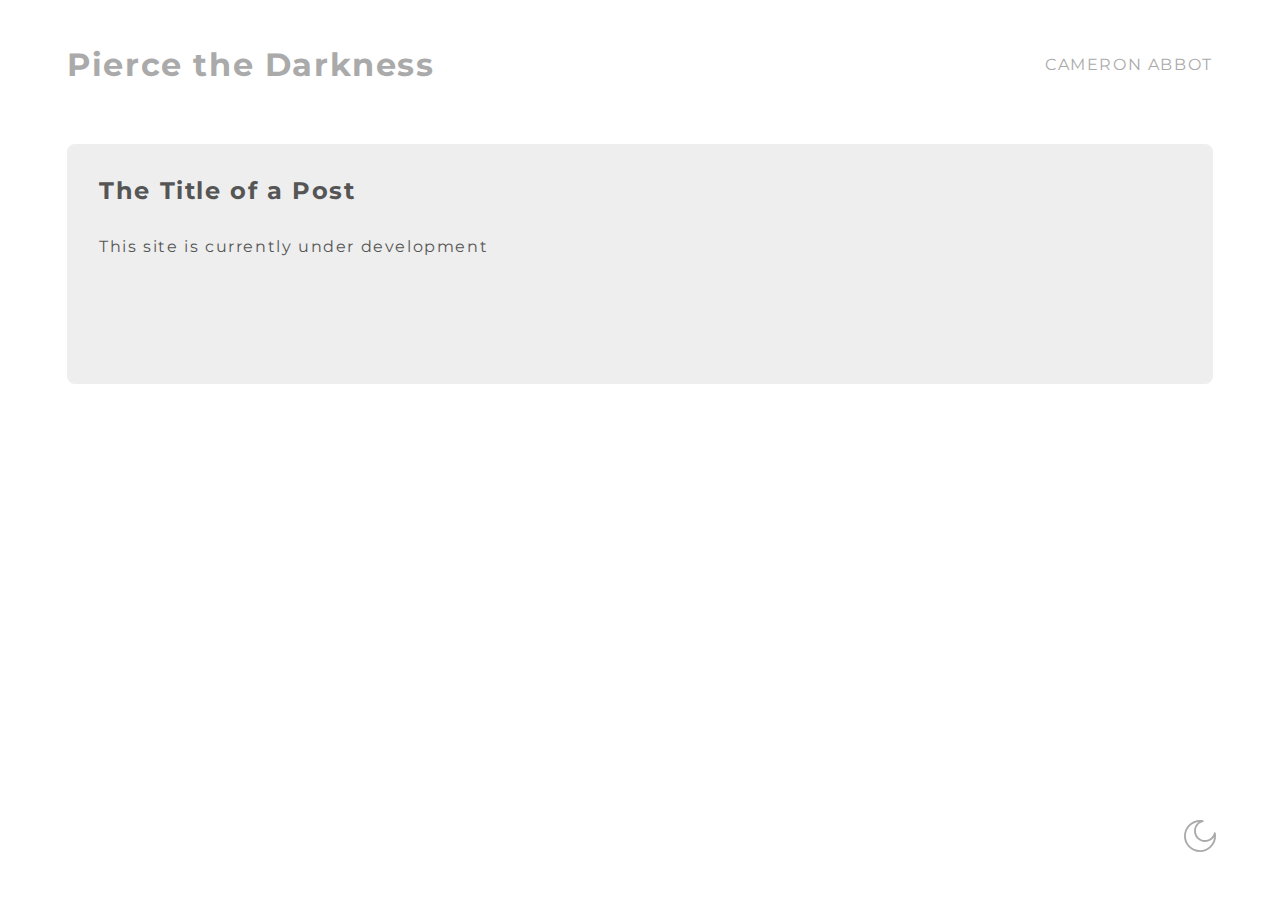
==== index.html @ 1115e446 "basic groundwork of post" ====
<html>
<head>
    <!-- Styles -->
    <link rel="stylesheet" href="css/main.css">
    <link href="https://fonts.googleapis.com/css?family=Montserrat:400,700" rel="stylesheet">

    <!-- Meta -->
    <meta name="viewport" content="width=device-width, initial-scale=1.0">
    <meta name="description" content="I am Cameron Abbot. A web developer that is passionate about design and collaborative development. My hope is to not just explore the world, but change it.">
    
    <!-- Title + Favicon -->
    <link rel="icon" href="img/favicon.ico">
    <title>Pierce the Darkness</title>

    <!-- Global site tag (gtag.js) - Google Analytics -->
    <!-- <script async src="https://www.googletagmanager.com/gtag/js?id=UA-168008565-1"></script>
    <script>
    window.dataLayer = window.dataLayer || [];
    function gtag(){dataLayer.push(arguments);}
    gtag('js', new Date());
    gtag('config', 'UA-168008565-1');
    </script> -->

</head>
<body>

<div class="theme light-theme">

<!--------------- HEADER ----------------->
<header class="header | container padded">
    <a href="/"><h1 class="title | text padded no-margin" style="padding-left: 4vw;">Pierce the Darkness</h1></a>
    <div class="padded-side" style="padding-left: 4vw; padding-right: 4vw;">
        <a href="https://cameronabbot.ml" class="text link">CAMERON ABBOT</a>
        <!-- &nbsp;&middot;&nbsp;
        <a href="https://cameronabbot.ml/programs/" class="link">PROGRAMS</a>
        &nbsp;&middot;&nbsp;
        <a href="https://cameronabbot.ml/photos/" class="link">PHOTOS</a>
        &nbsp;&middot;&nbsp;
        <a href="https://cameronabbot.ml/projects" class="link">PROJECTS</a> -->
    </div>
</header>
<!---------------------------------------->

<div class="container padded">

    <div class="post | container flex-col padded no-margin scroll-fade" style="margin: auto 4vw;">
        <h1 class="post-title | padded no-margin">The Title of a Post</h1>
        <p class="post-description | padded no-margin">
            This site is currently under development
        </p>
    </div>

</div>

<div class="theme-icon" onclick="toggleThemeMode()">
    <img id="theme-icon-img" src="img/icons/night.svg" alt="night mode" width="100%" height="100%">
</div>

</div>

<script src="js/fade-in.js"></script>
<script src="js/theme-mode.js"></script>
</body>
</html>

<!-- Site Created by Cameron Abbot -->
---- css/main.css ----
* { box-sizing: border-box; }
.html, body { padding: 0; margin: 0; }

.theme {
    --primary: #8b0000;
    --light-gray: #ddd;
    --dark-gray: #555;
    --font: 'Montserrat', sans-serif;
    --header-height: 8rem;

    font-family: var(--font);
    letter-spacing: 0.1rem;
    height: 100%;
    width: 100%;
    
    transition: background-color 300ms;
}

.light-theme {
    --post-bg: #eee;
    --text: var(--dark-gray);
}

.dark-theme {
    background-color: var(--dark-gray);
    --post-bg: #777;
    --text: #fff;
}

.theme-icon {
    cursor: pointer;
    position: fixed;
    bottom: 3rem;
    right: 4rem;
    height: 2rem;
    width: 2rem;
}

.container {
    position: relative;
    display: flex;
    flex-wrap: wrap;
    align-items: center;
    justify-content: center;
    width: 100%;
}

.flex-col {
    flex-direction: column;
}

.no-margin { margin: 0; }

.padded { padding: 1rem; }
.padded-below { padding-bottom: 1rem; }
.padded-side { padding: 0 1rem; }

.text {
    color: var(--text, #aaa);
}

.link {
    text-decoration: none;
    cursor: pointer;
    color: var(--text, #aaa);
    transition: color 100ms;
}

.link:hover {
    color: #777;
}

.header {
    justify-content: space-between;
    height: var(--header-height);
    --text: #aaa;
}

.title {
    font-family: 'Montserrat', sans-serif;
    font-size: 2em;
    display: inline-block;
}

.gradient-color {
    -webkit-background-clip: text;
    -webkit-text-fill-color: transparent;
    background: -webkit-linear-gradient(#fff, #8b0000, #333);
}

.scroll-fade {
    visibility: hidden;
}

.emerge {
    animation: emerge ease-in 2s;
}

.fade-in {
    animation: fade-in ease 1s;
}

@keyframes emerge {
    0% {
        opacity: 0;
    }
    100% {
        opacity: 1;
    }
}

@keyframes fade-in {
    0% {
        opacity: 0;
        transform: translateY(8px);
    }
    100% {
        opacity: 1;
        transform: none;
    }
}

.post {
    background-color: var(--post-bg);
    color: var(--text);
    height: 15rem;
    border-radius: 0.5rem;
    justify-content: left;
    align-items: flex-start;
}

.post-title {
    color: var(--text);
    font-size: 1.5rem;
}

.post-description {

}
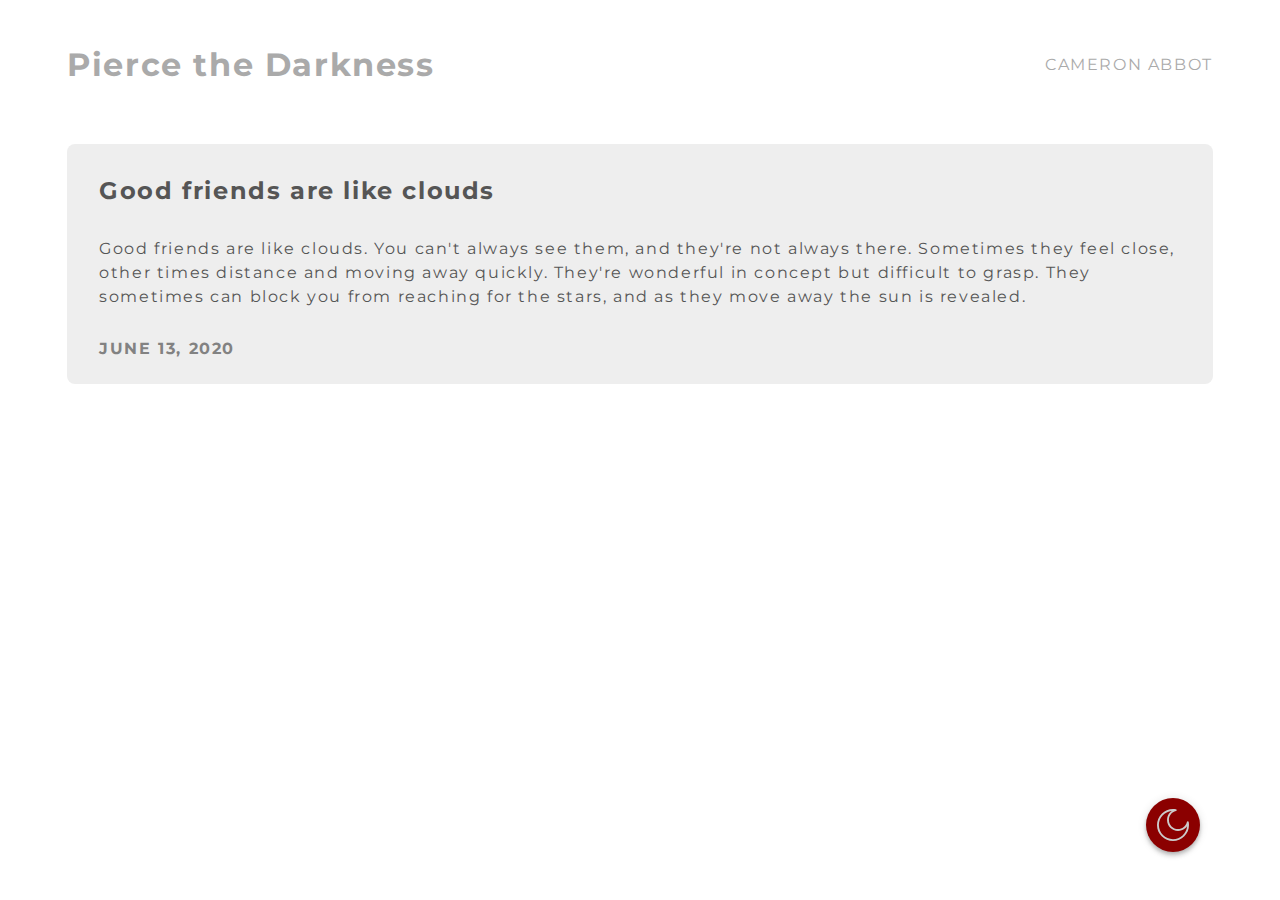
==== commit cece1e23: "first post" ====
--- a/index.html
+++ b/index.html
@@ -43,13 +43,55 @@
 
 <div class="container padded">
 
-    <div class="post | container flex-col padded no-margin scroll-fade" style="margin: auto 4vw;">
-        <h1 class="post-title | padded no-margin">The Title of a Post</h1>
-        <p class="post-description | padded no-margin">
-            This site is currently under development
-        </p>
+    <div class="post | container flex-col padded no-margin scroll-fade">
+        <a class="post-link" href="#good-friends-are-like-clouds">
+            <h1 class="post-title | padded no-margin">Good friends are like clouds</h1>
+        </a>
+        <div class="post-content | padded container">
+            <p class="post-description | no-margin">
+                Good friends are like <span class="emphasize-post">clouds</span>. You can't always see them, and they're not always there. Sometimes they feel close, other times distance and moving away quickly. They're wonderful in concept but difficult to grasp. They sometimes can block you from reaching for the stars, and as they move away the sun is revealed.
+            </p>
+            <img src="img/posts/clouds.png" class="expanded-content post-img">
+            <span class="post-date | subtitle">June 13, 2020</span>
+        </div>
     </div>
 
+    <!-- Sample Post -->
+    <!---------------------------------
+    <div class="post | container flex-col padded no-margin scroll-fade">
+        <a class="post-link" href="#insertPostUrl">
+            <h1 class="post-title | padded no-margin">insertPostTitle</h1>
+        </a>
+        <div class="post-content | container">
+            <p class="post-description | padded no-margin">
+                insertPostBody
+            </p>
+            <img src="insertImageURL" class="expanded-content post-img">
+        </div>
+    </div>
+    ----------------------------------->
+
+</div>
+
+<!-- for post page only -->
+<div class="back-icon | post-page notDisplayed link">
+    <a onclick="{window.location = window.location.href.split('#')[0]}">
+        <!-- <img src="img/icons/back.svg"> -->
+        <svg fill="var(--text)" version="1.1" id="Capa_1" xmlns="http://www.w3.org/2000/svg" xmlns:xlink="http://www.w3.org/1999/xlink" x="0px" y="0px" viewBox="0 0 512 512" style="enable-background:new 0 0 512 512;" xml:space="preserve">
+		<path d="M451.997,195.997H205.025l81.965-82.556c17.43-17.537,22.358-42.613,12.861-65.442
+			c-9.496-22.829-30.755-37.011-55.482-37.011c-16.079,0-31.188,6.268-42.551,17.66L17.549,213.571
+			c-23.395,23.395-23.395,61.462-0.025,84.832l184.301,184.956c11.356,11.383,26.464,17.652,42.543,17.652
+			c24.725,0,45.985-14.182,55.483-37.01c9.496-22.829,4.567-47.905-12.855-65.433l-81.972-82.565h146.967
+			c11.047,0,20.001-8.954,20.001-20.001c0-11.047-8.954-20.001-20.001-20.001h-195.01c-8.076,0-15.361,4.857-18.465,12.314
+			c-3.104,7.455-1.419,16.048,4.271,21.778l115.83,116.666c8.765,8.819,5.507,18.976,4.299,21.878
+			c-1.208,2.902-6.113,12.374-18.549,12.374c-5.375,0-10.427-2.096-14.215-5.894L45.835,270.142
+			c-7.798-7.798-7.798-20.487,0.025-28.31L230.144,56.891c3.797-3.805,8.848-5.901,14.224-5.901
+			c12.436,0,17.341,9.471,18.549,12.374c1.208,2.903,4.466,13.059-4.307,21.886L142.789,201.907
+			c-5.69,5.731-7.375,14.323-4.271,21.779c3.104,7.456,10.388,12.314,18.465,12.314h295.014c11.029,0,20.001,8.972,20.001,20.001
+			c0,11.029-8.972,20.001-20.001,20.001c-11.047,0-20.001,8.954-20.001,20.001c0,11.047,8.954,20.001,20.001,20.001
+			C485.082,316.003,512,289.086,512,256C512,222.915,485.082,195.997,451.997,195.997z"/>
+	    </svg>
+    </a>
 </div>
 
 <div class="theme-icon" onclick="toggleThemeMode()">
@@ -60,6 +102,7 @@
 
 <script src="js/fade-in.js"></script>
 <script src="js/theme-mode.js"></script>
+<script src="js/open-post.js"></script>
 </body>
 </html>
 
--- a/css/main.css
+++ b/css/main.css
@@ -2,38 +2,58 @@
 .html, body { padding: 0; margin: 0; }
 
 .theme {
+    height: 100%;
     --primary: #8b0000;
-    --light-gray: #ddd;
+    --light-gray: #ccc;
     --dark-gray: #555;
+    --gray: #999;
     --font: 'Montserrat', sans-serif;
     --header-height: 8rem;
+    --post-height: 15rem;
+    --shadow: 0px 2px 4px -1px rgba(0,0,0,0.2), 
+              0px 4px 5px 0px rgba(0,0,0,0.14), 
+              0px 1px 10px 0px rgba(0,0,0,0.12);
 
     font-family: var(--font);
     letter-spacing: 0.1rem;
-    height: 100%;
-    width: 100%;
     
-    transition: background-color 300ms;
+    /* background-color for theme-mode transition */
+    /* opacity expand post fade transition */
+    transition: background-color 300ms, opacity 200ms;
 }
 
 .light-theme {
     --post-bg: #eee;
     --text: var(--dark-gray);
+    --textSoft: var(--gray);
 }
 
 .dark-theme {
     background-color: var(--dark-gray);
     --post-bg: #777;
     --text: #fff;
+    --textSoft: #fff;
 }
 
 .theme-icon {
     cursor: pointer;
     position: fixed;
     bottom: 3rem;
-    right: 4rem;
+    right: calc(5vw + 1rem);
     height: 2rem;
     width: 2rem;
+    z-index: 2;
+    /* background-color: var(--text); */
+    background-color: var(--primary);
+    /* border: solid 0.1rem #aaa; */
+    border-radius: 50%;
+    padding: 0.7rem;
+    box-sizing: content-box;
+    box-shadow: var(--shadow);
+}
+
+.theme-icon:hover {
+    opacity: 0.7;
 }
 
 .container {
@@ -45,6 +65,14 @@
     width: 100%;
 }
 
+.element {
+    max-width: 70%;
+}
+
+.small-element {
+    max-width: 10rem;
+}
+
 .flex-col {
     flex-direction: column;
 }
@@ -70,6 +98,18 @@
     color: #777;
 }
 
+.emphasize {
+    color: var(--primary);
+    font-weight: bold;
+}
+
+.subtitle {
+    font-weight: bold;
+    opacity: 0.7;
+    text-transform: uppercase;
+    line-height: 2em;
+}
+
 .header {
     justify-content: space-between;
     height: var(--header-height);
@@ -123,17 +163,140 @@
 .post {
     background-color: var(--post-bg);
     color: var(--text);
-    height: 15rem;
+    height: var(--post-height);
     border-radius: 0.5rem;
     justify-content: left;
     align-items: flex-start;
+    margin: auto 4vw;
+    margin-bottom: 1rem;
+    flex-wrap: nowrap;
 }
 
 .post-title {
     color: var(--text);
     font-size: 1.5rem;
+    white-space: nowrap;
+    overflow: hidden;
+    max-width: 80vw;
+    text-overflow: ellipsis;
 }
 
 .post-description {
-
-}
+    height: calc(var(--post-height) - 5rem);
+    line-height: 1.5rem;
+    height: 6rem;
+    overflow: hidden;
+    position: relative;
+}
+
+/* Fades out the overflowing text */
+.post-description:after {
+    content: "";
+    text-align: center;
+    position: absolute;
+    bottom: 0;
+    right: 0;
+    width: 10rem;
+    height: 1.5em;
+    background: linear-gradient(to right, rgba(255, 255, 255, 0), var(--post-bg) 50%);
+}
+
+.post-link {
+    text-decoration: none;
+    cursor: pointer;
+    display: block;
+}
+
+.post-content {
+    justify-content: left;
+}
+
+.hidden {
+    opacity: 0;
+}
+
+.notDisplayed {
+    display: none;
+}
+
+.full-post {
+    height: 100%;
+    margin: 0;
+    position: fixed;
+    overflow-y: scroll;
+    top: 0;
+    z-index: 1;
+    align-items: center;
+
+    /* background-color for theme-mode transition */
+    transition: background-color 300ms;
+}
+
+.full-post .post-link {
+    /* for back arrow */
+    margin-left: 3.5rem;
+}
+
+.full-post .post-description {
+    overflow: visible;
+    height: auto;
+    line-height: 2rem;
+}
+
+.full-post .post-description:after {
+    content: none;
+}
+
+.expanded-content {
+    display: none;
+}
+
+.full-post .expanded-content {
+    display: block;
+}
+
+.full-post .post-content {
+    max-width: 50rem;
+    justify-content: center;
+}
+
+.full-post .emphasize-post {
+    color: var(--primary);
+    font-weight: bold;
+}
+
+.back-icon {
+    position: absolute;
+    left: calc(4vw + 1rem);
+    top: 2rem;
+    width: 2rem;
+    height: 2rem;
+    z-index: 2;
+}
+
+.back-icon:hover {
+    opacity: 0.7;
+}
+
+.post-img {
+    opacity: 0.7;
+    position: fixed;
+    top: 30vh;
+    left: 30vw;
+    height: 50vh;
+    z-index: -1;
+}
+
+
+
+@media(min-width: 700px) {
+    .full-post .post-link {
+        /* for back arrow */
+        margin-left: 0;
+    }
+
+    .post-img {
+        height: auto;
+        width: 100vw;
+    }
+}
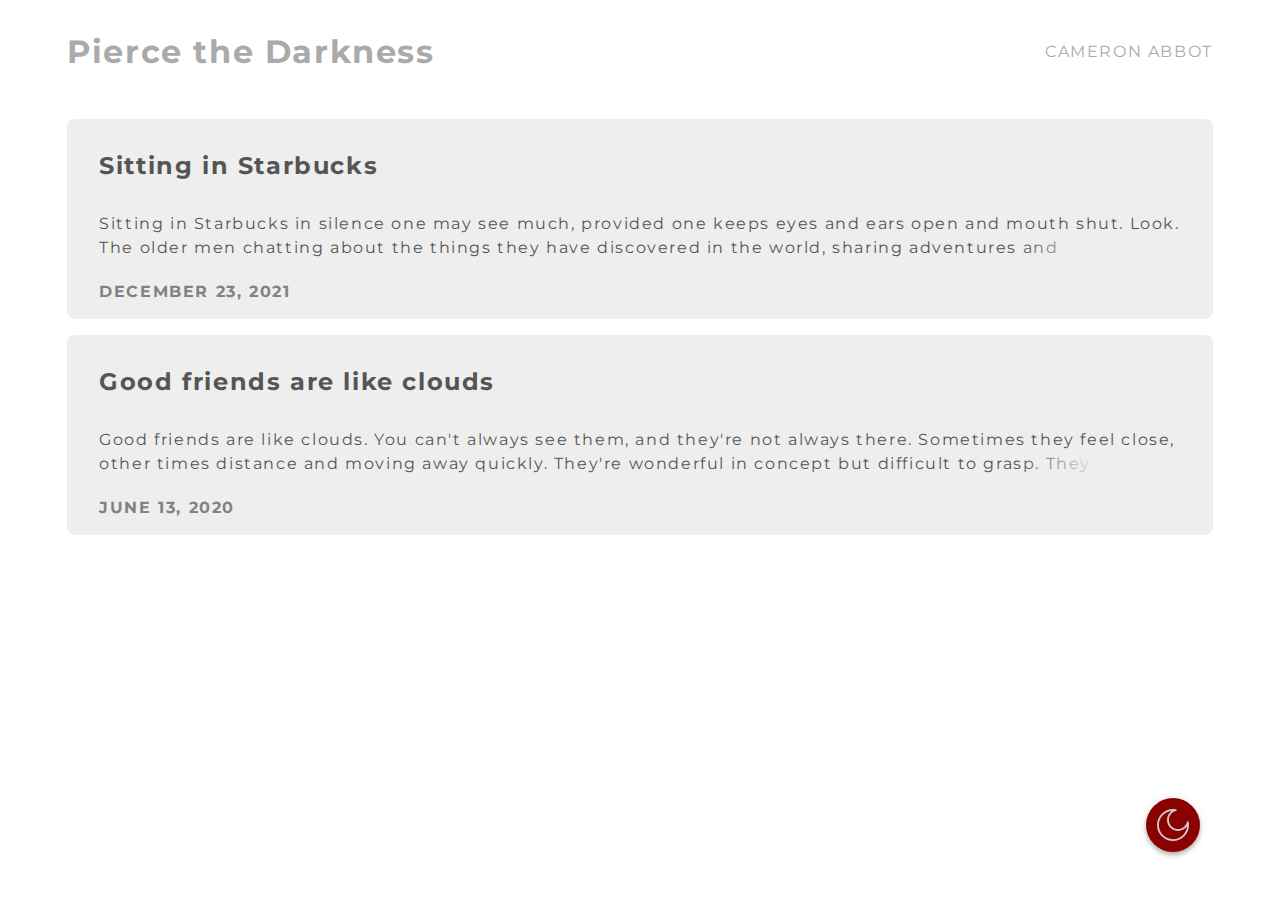
==== commit a22fd291: "new post - sitting in starbucks" ====
--- a/index.html
+++ b/index.html
@@ -2,6 +2,7 @@
 <head>
     <!-- Styles -->
     <link rel="stylesheet" href="css/main.css">
+    <link rel="stylesheet" href="css/post.css">
     <link href="https://fonts.googleapis.com/css?family=Montserrat:400,700" rel="stylesheet">
 
     <!-- Meta -->
@@ -25,12 +26,13 @@
 <body>
 
 <div class="theme light-theme">
+<div class="contents">
 
 <!--------------- HEADER ----------------->
 <header class="header | container padded">
     <a href="/"><h1 class="title | text padded no-margin" style="padding-left: 4vw;">Pierce the Darkness</h1></a>
     <div class="padded-side" style="padding-left: 4vw; padding-right: 4vw;">
-        <a href="https://cameronabbot.ml" class="text link">CAMERON ABBOT</a>
+        <a href="https://cameronabbot.com" class="text link">CAMERON ABBOT</a>
         <!-- &nbsp;&middot;&nbsp;
         <a href="https://cameronabbot.ml/programs/" class="link">PROGRAMS</a>
         &nbsp;&middot;&nbsp;
@@ -45,6 +47,24 @@
 
     <div class="post | container flex-col padded no-margin scroll-fade">
         <a class="post-link" href="#good-friends-are-like-clouds">
+            <h1 class="post-title | padded no-margin">Sitting in Starbucks</h1>
+        </a>
+        <div class="post-content | padded container">
+            <p class="post-description | no-margin">
+                Sitting in Starbucks in silence one may see much, provided one keeps eyes and ears open and mouth shut.
+                <span class="line-breaker"></span><span class="emphasize-post">Look.</span><span class="line-breaker"></span>
+                The older men chatting about the things they have discovered in the world, sharing adventures and commenting on contemporary news. The lady who in the midst of a busy and stress-filled day, snaps at the baristas for getting her order wrong and sighs in frustration. The young guys who saunter in joking with their hoodies, baseball caps, and Timberlands. The two cops finally off their shift and stopping for a cup of coffee. The professional speaking over his headset with perhaps some client or business partner. 
+                <span class="line-breaker"></span>The young girl filling out an application with her social worker. Frustrated with complex wording, with figuring out what race she is, with how to sign a document and understanding why a signature even matters. No friends or people to talk to, arrested before the age of 18. Her social worker working on Christmas Eve but says he’s still available if she needs anything. Whole time she sounds frustrated and ungrateful but truly she has love in her heart and wants to do the right thing. 
+                <span class="line-breaker"></span>All of these people. Each in their own lives, in their own days - some <span class="italics-post">forgetful</span> and some <span class="italics-post">forgotten</span>. If they were able to see the other, how their lives might change. To truly see the other. How can we remember to stop and see the other? Where are they? Right in front of us.
+                <span class="line-breaker"></span><span class="emphasize-post">Look up.</span><span class="line-breaker"></span>
+            </p>
+            <img src="img/posts/clouds.png" class="expanded-content post-img">
+        </div>
+        <span class="post-date | subtitle padded-side">December 23, 2021</span>
+    </div>
+
+    <div class="post | container flex-col padded no-margin scroll-fade">
+        <a class="post-link" href="#good-friends-are-like-clouds">
             <h1 class="post-title | padded no-margin">Good friends are like clouds</h1>
         </a>
         <div class="post-content | padded container">
@@ -52,11 +72,17 @@
                 Good friends are like <span class="emphasize-post">clouds</span>. You can't always see them, and they're not always there. Sometimes they feel close, other times distance and moving away quickly. They're wonderful in concept but difficult to grasp. They sometimes can block you from reaching for the stars, and as they move away the sun is revealed.
             </p>
             <img src="img/posts/clouds.png" class="expanded-content post-img">
-            <span class="post-date | subtitle">June 13, 2020</span>
         </div>
+        <span class="post-date | subtitle padded-side">June 13, 2020</span>
     </div>
 
     <!-- Sample Post -->
+    <!---------------------------------
+        Some Customization Tools
+    <span class="emphasize-post"></span>
+    <span class="italics-post"></span>
+    <span class="line-breaker"></span>
+    ----------------------------------->
     <!---------------------------------
     <div class="post | container flex-col padded no-margin scroll-fade">
         <a class="post-link" href="#insertPostUrl">
@@ -75,7 +101,8 @@
 
 <!-- for post page only -->
 <div class="back-icon | post-page notDisplayed link">
-    <a onclick="{window.location = window.location.href.split('#')[0]}">
+    <a href="">
+    <!-- <a onclick="{window.location = window.location.href.split('#')[0]}"> -->
         <!-- <img src="img/icons/back.svg"> -->
         <svg fill="var(--text)" version="1.1" id="Capa_1" xmlns="http://www.w3.org/2000/svg" xmlns:xlink="http://www.w3.org/1999/xlink" x="0px" y="0px" viewBox="0 0 512 512" style="enable-background:new 0 0 512 512;" xml:space="preserve">
 		<path d="M451.997,195.997H205.025l81.965-82.556c17.43-17.537,22.358-42.613,12.861-65.442
@@ -99,6 +126,7 @@
 </div>
 
 </div>
+</div>
 
 <script src="js/fade-in.js"></script>
 <script src="js/theme-mode.js"></script>
--- a/css/main.css
+++ b/css/main.css
@@ -9,7 +9,7 @@
     --gray: #999;
     --font: 'Montserrat', sans-serif;
     --header-height: 8rem;
-    --post-height: 15rem;
+    --post-height: 12.5rem;
     --shadow: 0px 2px 4px -1px rgba(0,0,0,0.2), 
               0px 4px 5px 0px rgba(0,0,0,0.14), 
               0px 1px 10px 0px rgba(0,0,0,0.12);
@@ -20,6 +20,11 @@
     /* background-color for theme-mode transition */
     /* opacity expand post fade transition */
     transition: background-color 300ms, opacity 200ms;
+}
+
+.contents {
+    /* opacity expand post fade transition */
+    transition: opacity 200ms;
 }
 
 .light-theme {
@@ -77,9 +82,9 @@
     flex-direction: column;
 }
 
-.no-margin { margin: 0; }
-
-.padded { padding: 1rem; }
+.no-margin {margin: 0;}
+
+.padded {padding: 1rem;}
 .padded-below { padding-bottom: 1rem; }
 .padded-side { padding: 0 1rem; }
 
@@ -112,7 +117,7 @@
 
 .header {
     justify-content: space-between;
-    height: var(--header-height);
+    /* height: var(--header-height); */
     --text: #aaa;
 }
 
@@ -160,109 +165,12 @@
     }
 }
 
-.post {
-    background-color: var(--post-bg);
-    color: var(--text);
-    height: var(--post-height);
-    border-radius: 0.5rem;
-    justify-content: left;
-    align-items: flex-start;
-    margin: auto 4vw;
-    margin-bottom: 1rem;
-    flex-wrap: nowrap;
-}
-
-.post-title {
-    color: var(--text);
-    font-size: 1.5rem;
-    white-space: nowrap;
-    overflow: hidden;
-    max-width: 80vw;
-    text-overflow: ellipsis;
-}
-
-.post-description {
-    height: calc(var(--post-height) - 5rem);
-    line-height: 1.5rem;
-    height: 6rem;
-    overflow: hidden;
-    position: relative;
-}
-
-/* Fades out the overflowing text */
-.post-description:after {
-    content: "";
-    text-align: center;
-    position: absolute;
-    bottom: 0;
-    right: 0;
-    width: 10rem;
-    height: 1.5em;
-    background: linear-gradient(to right, rgba(255, 255, 255, 0), var(--post-bg) 50%);
-}
-
-.post-link {
-    text-decoration: none;
-    cursor: pointer;
-    display: block;
-}
-
-.post-content {
-    justify-content: left;
-}
-
 .hidden {
     opacity: 0;
 }
 
 .notDisplayed {
     display: none;
-}
-
-.full-post {
-    height: 100%;
-    margin: 0;
-    position: fixed;
-    overflow-y: scroll;
-    top: 0;
-    z-index: 1;
-    align-items: center;
-
-    /* background-color for theme-mode transition */
-    transition: background-color 300ms;
-}
-
-.full-post .post-link {
-    /* for back arrow */
-    margin-left: 3.5rem;
-}
-
-.full-post .post-description {
-    overflow: visible;
-    height: auto;
-    line-height: 2rem;
-}
-
-.full-post .post-description:after {
-    content: none;
-}
-
-.expanded-content {
-    display: none;
-}
-
-.full-post .expanded-content {
-    display: block;
-}
-
-.full-post .post-content {
-    max-width: 50rem;
-    justify-content: center;
-}
-
-.full-post .emphasize-post {
-    color: var(--primary);
-    font-weight: bold;
 }
 
 .back-icon {
@@ -278,25 +186,15 @@
     opacity: 0.7;
 }
 
-.post-img {
-    opacity: 0.7;
-    position: fixed;
-    top: 30vh;
-    left: 30vw;
-    height: 50vh;
-    z-index: -1;
-}
-
-
+@media(max-width: 500px) {
+    html {
+        /* adjusts all font sizes, em and rem */
+        font-size: 0.8rem;
+    }
+}
 
 @media(min-width: 700px) {
-    .full-post .post-link {
-        /* for back arrow */
-        margin-left: 0;
-    }
-
-    .post-img {
+    .header {
         height: auto;
-        width: 100vw;
-    }
-}
+    }
+}
--- a/css/post.css
+++ b/css/post.css
@@ -0,0 +1,143 @@
+.post {
+    background-color: var(--post-bg);
+    color: var(--text);
+    height: var(--post-height);
+    border-radius: 0.5rem;
+    justify-content: left;
+    align-items: flex-start;
+    margin: auto 4vw;
+    margin-bottom: 1rem;
+    flex-wrap: nowrap;
+}
+
+.post-title {
+    color: var(--text);
+    font-size: 1.5em;
+    white-space: nowrap;
+    overflow: hidden;
+    max-width: 80vw;
+    text-overflow: ellipsis;
+}
+
+.post-description {
+    max-height: calc(var(--post-height) - 8rem - 1.5em);
+    line-height: 1.5em;
+    overflow: hidden;
+    position: relative;
+}
+
+/* Fades out the overflowing text */
+.post-description:after {
+    content: "";
+    text-align: center;
+    position: absolute;
+    bottom: 0;
+    right: 0;
+    width: 10rem;
+    height: 1.5em;
+    background: linear-gradient(to right, rgba(255, 255, 255, 0), var(--post-bg) 50%);
+}
+
+.post-link {
+    text-decoration: none;
+    cursor: pointer;
+    display: block;
+}
+
+.post-content {
+    /* height: calc(var(--post-height) - 4rem - 1.5em); */
+    /* overflow: hidden; */
+    justify-content: left;
+}
+
+/******** FULL POST *********/
+
+.full-post {
+    height: 100%;
+    margin: 0;
+    position: fixed;
+    overflow-y: scroll;
+    top: 0;
+    z-index: 1;
+    align-items: center;
+
+    /* background-color for theme-mode transition */
+    transition: background-color 300ms;
+}
+
+.full-post .post-title {
+    white-space: unset;
+}
+
+.full-post .post-link {
+    /* for back arrow */
+    margin-left: 3.5rem;
+}
+
+.full-post .post-description {
+    overflow: visible;
+    height: auto;
+    max-height: auto;
+    line-height: 2rem;
+    max-height: initial;
+}
+
+.full-post .post-description:after {
+    content: none;
+}
+
+/* Full Post content view only */
+.expanded-content {
+    display: none;
+}
+
+.full-post .expanded-content {
+    display: block;
+}
+
+.full-post .post-content {
+    max-width: 50rem;
+    justify-content: center;
+}
+
+.full-post .emphasize-post {
+    color: var(--primary);
+    font-weight: bold;
+}
+
+.full-post .italics-post {
+    font-style: italic;
+}
+
+.full-post .line-breaker {
+    display: block;
+    margin-bottom: 0.7em;
+}
+
+.post-img {
+    opacity: 0.7;
+    position: fixed;
+    top: 30vh;
+    left: 30vw;
+    height: 50vh;
+    z-index: -1;
+}
+
+@media(max-width: 500px) {
+    .post {
+        margin-left: 0;
+        margin-right: 0;
+    }
+}
+
+@media(min-width: 700px) {
+    .full-post .post-link {
+        /* for back arrow */
+        margin-left: 0;
+    }
+
+    .post-img {
+        height: auto;
+        width: 100vw;
+    }
+}
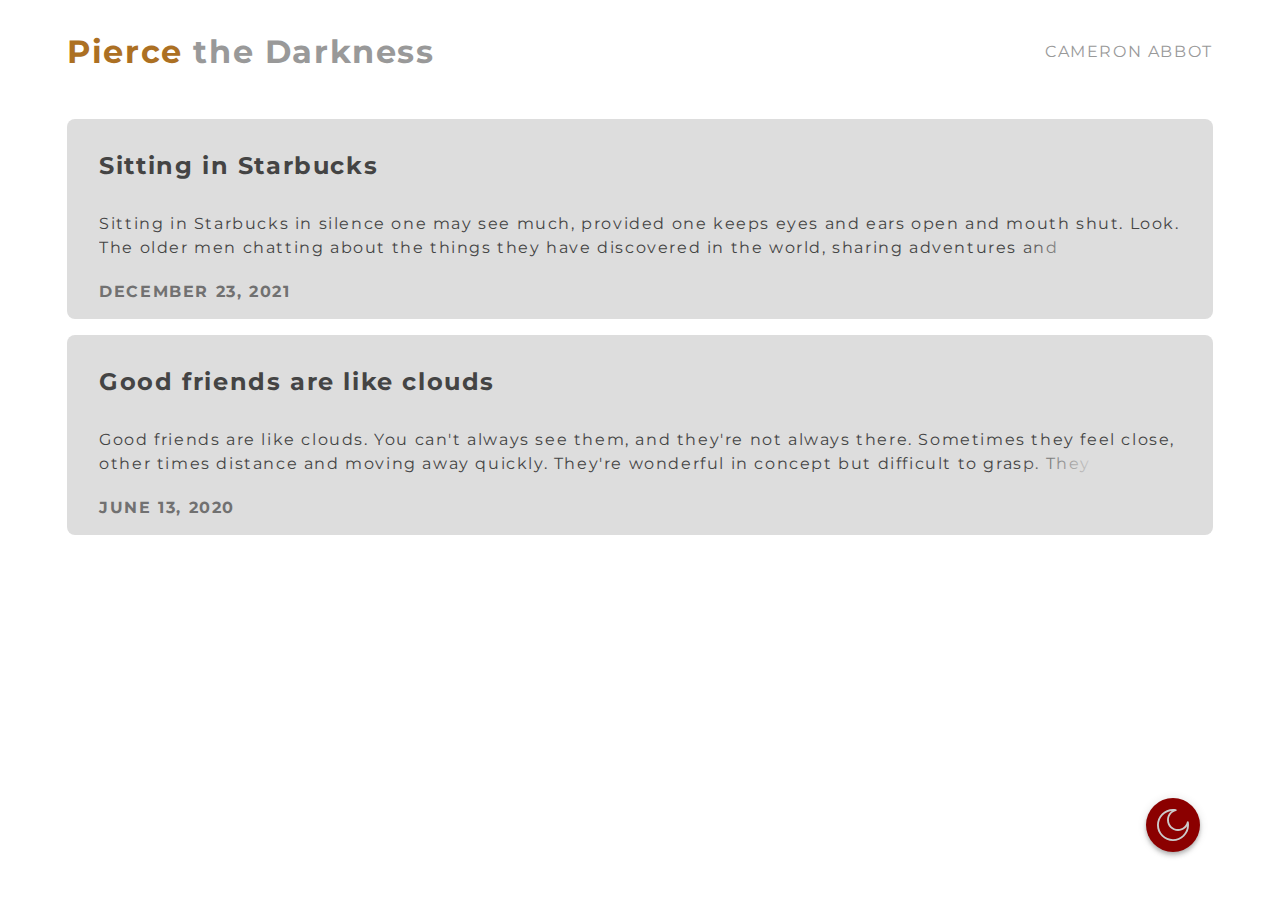
==== commit 1dd120fa: "visual clarity" ====
--- a/index.html
+++ b/index.html
@@ -30,7 +30,7 @@
 
 <!--------------- HEADER ----------------->
 <header class="header | container padded">
-    <a href="/"><h1 class="title | text padded no-margin" style="padding-left: 4vw;">Pierce the Darkness</h1></a>
+    <a href="/"><h1 class="title | text padded no-margin" style="padding-left: 4vw;"><span class="pierce">Pierce</span> the Darkness</h1></a>
     <div class="padded-side" style="padding-left: 4vw; padding-right: 4vw;">
         <a href="https://cameronabbot.com" class="text link">CAMERON ABBOT</a>
         <!-- &nbsp;&middot;&nbsp;
@@ -45,8 +45,20 @@
 
 <div class="container padded">
 
+    <!-- <div class="post | container flex-col padded no-margin scroll-fade | green-border">
+        <a class="post-link" href="#insertPostUrl">
+            <h1 class="post-title | padded no-margin">Costa Rica</h1>
+        </a>
+        <div class="post-content | padded container">
+            <p class="post-description | no-margin">
+                insertPostBody
+            </p>
+            <img src="insertImageURL" class="expanded-content post-img">
+        </div>
+    </div> -->
+
     <div class="post | container flex-col padded no-margin scroll-fade">
-        <a class="post-link" href="#good-friends-are-like-clouds">
+        <a class="post-link" href="#sitting-in-starbucks">
             <h1 class="post-title | padded no-margin">Sitting in Starbucks</h1>
         </a>
         <div class="post-content | padded container">
@@ -58,7 +70,7 @@
                 <span class="line-breaker"></span>All of these people. Each in their own lives, in their own days - some <span class="italics-post">forgetful</span> and some <span class="italics-post">forgotten</span>. If they were able to see the other, how their lives might change. To truly see the other. How can we remember to stop and see the other? Where are they? Right in front of us.
                 <span class="line-breaker"></span><span class="emphasize-post">Look up.</span><span class="line-breaker"></span>
             </p>
-            <img src="img/posts/clouds.png" class="expanded-content post-img">
+            <img src="img/posts/starbucks.png" class="expanded-content post-img" style="filter: blur(7px); opacity: 0.2;">
         </div>
         <span class="post-date | subtitle padded-side">December 23, 2021</span>
     </div>
@@ -88,8 +100,8 @@
         <a class="post-link" href="#insertPostUrl">
             <h1 class="post-title | padded no-margin">insertPostTitle</h1>
         </a>
-        <div class="post-content | container">
-            <p class="post-description | padded no-margin">
+        <div class="post-content | padded container">
+            <p class="post-description | no-margin">
                 insertPostBody
             </p>
             <img src="insertImageURL" class="expanded-content post-img">
--- a/css/main.css
+++ b/css/main.css
@@ -2,10 +2,10 @@
 .html, body { padding: 0; margin: 0; }
 
 .theme {
-    height: 100%;
     --primary: #8b0000;
+    --accent: #ac7023;
     --light-gray: #ccc;
-    --dark-gray: #555;
+    --dark-gray: #444;
     --gray: #999;
     --font: 'Montserrat', sans-serif;
     --header-height: 8rem;
@@ -13,9 +13,9 @@
     --shadow: 0px 2px 4px -1px rgba(0,0,0,0.2), 
               0px 4px 5px 0px rgba(0,0,0,0.14), 
               0px 1px 10px 0px rgba(0,0,0,0.12);
-
     font-family: var(--font);
     letter-spacing: 0.1rem;
+    min-height: 100%;
     
     /* background-color for theme-mode transition */
     /* opacity expand post fade transition */
@@ -28,7 +28,7 @@
 }
 
 .light-theme {
-    --post-bg: #eee;
+    --post-bg: #ddd;
     --text: var(--dark-gray);
     --textSoft: var(--gray);
 }
@@ -37,7 +37,7 @@
     background-color: var(--dark-gray);
     --post-bg: #777;
     --text: #fff;
-    --textSoft: #fff;
+    --textSoft: #ddd;
 }
 
 .theme-icon {
@@ -108,6 +108,10 @@
     font-weight: bold;
 }
 
+.pierce {
+    color: var(--accent);
+}
+
 .subtitle {
     font-weight: bold;
     opacity: 0.7;
@@ -118,7 +122,7 @@
 .header {
     justify-content: space-between;
     /* height: var(--header-height); */
-    --text: #aaa;
+    --text: var(--textSoft);
 }
 
 .title {
--- a/css/post.css
+++ b/css/post.css
@@ -9,6 +9,8 @@
     margin-bottom: 1rem;
     flex-wrap: nowrap;
 }
+
+.green-border { border: solid 3px #85a085; }
 
 .post-title {
     color: var(--text);
@@ -60,6 +62,7 @@
     top: 0;
     z-index: 1;
     align-items: center;
+    border: none;
 
     /* background-color for theme-mode transition */
     transition: background-color 300ms;
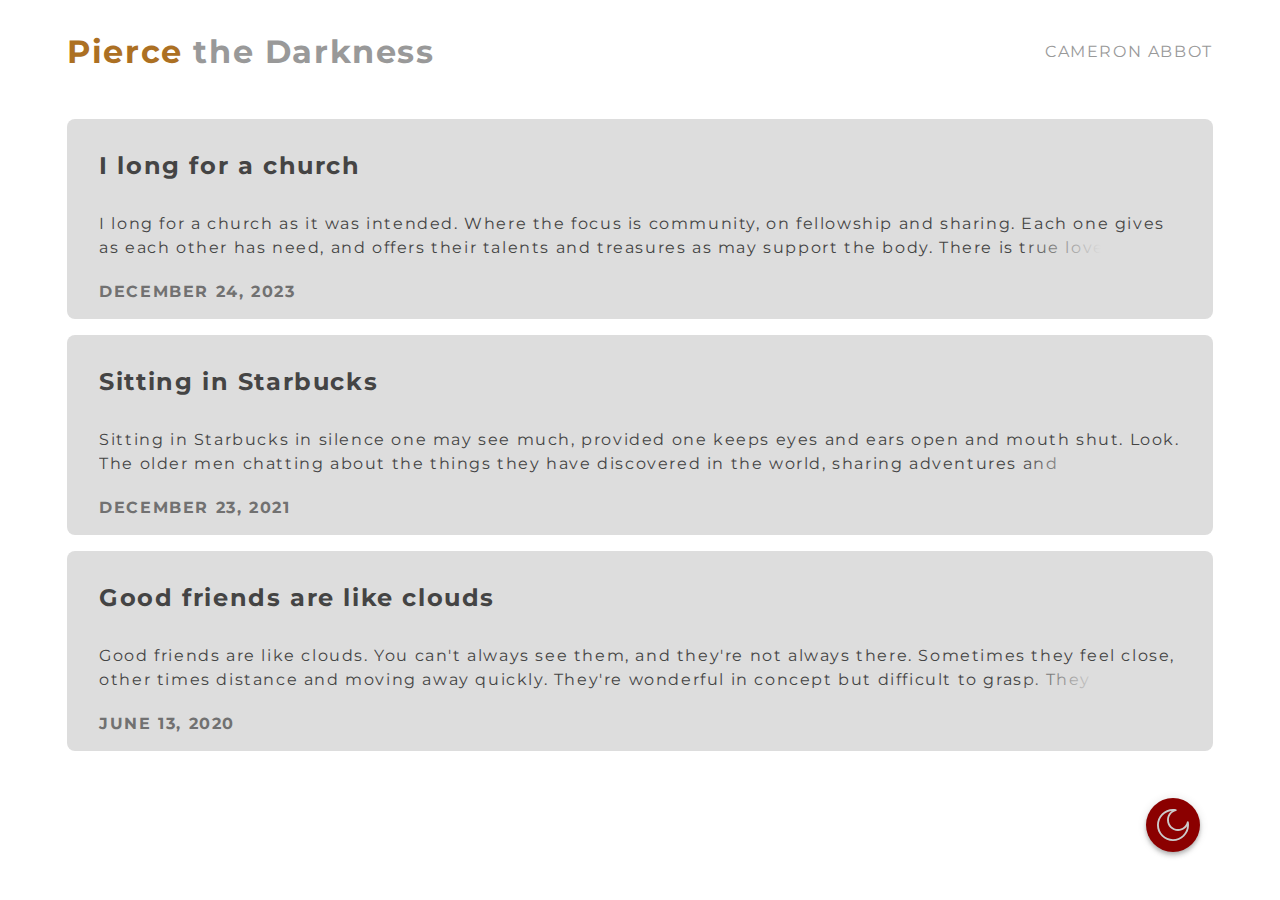
==== commit d4e2cfad: "new post, minor updates" ====
--- a/index.html
+++ b/index.html
@@ -56,6 +56,26 @@
             <img src="insertImageURL" class="expanded-content post-img">
         </div>
     </div> -->
+
+    <div class="post | container flex-col padded no-margin scroll-fade">
+        <a class="post-link" href="#i-long-for-a-church">
+            <h1 class="post-title | padded no-margin">I long for a church</h1>
+        </a>
+        <div class="post-content | padded container">
+            <p class="post-description | no-margin">
+                I long for a church as it was intended.<span class="line-breaker"></span>
+                Where the focus is community, on fellowship and sharing. Each one gives as each other has need, and offers their talents and treasures as may support the body. There is true love for one another, and church extends beyond Sunday morning. People plan events together and invite each other to their homes regularly. The old mentor the young and children are cherished by all. It crosses all borders of culture and difference with love.<span class="line-breaker"></span>
+                Where the worship is authentic and full of heart. Where hymns of great truth are meditated on and remembered. Where shouts of joy reach the heavens, and cries of prayers are cast as one. Our God is praised with both solemnity and fervor. As one who is holy but also one who is close.<span class="line-breaker"></span>
+                Where prayer is communal, with hands held and hands lifted. Ancient words of collective prayer may be pronounced, or individual cries carried by a gathering.<span class="line-breaker"></span>
+                Where the Word is preached and preached in relevance to the local body. Exegetical truths are proclaimed hand in hand with community admonishment and encouragement.<span class="line-breaker"></span>
+                Where service to our neighbors is priority. Missions are not compartmentalized but community love is poured out on a local and global scale. Support goes abroad but also to the homeless nearby. This is not restricted to committees but the whole gathering supports one another to reach the hurting and the marginalized.<span class="line-breaker"></span>
+                I long for a church that is the church,<span class="line-breaker"></span>
+                not as we have made it but as it was meant.
+            </p>
+            <img src="img/posts/church.png" class="expanded-content post-img" style="filter: blur(7px); opacity: 0.2;">
+        </div>
+        <span class="post-date | subtitle padded-side">December 24, 2023</span>
+    </div>
 
     <div class="post | container flex-col padded no-margin scroll-fade">
         <a class="post-link" href="#sitting-in-starbucks">
--- a/css/main.css
+++ b/css/main.css
@@ -1,3 +1,18 @@
+/* everything should get moved to root from theme */
+:root {
+    --primary: #8b0000;
+    --accent: #ac7023;
+    --light-gray: #ccc;
+    --dark-gray: #444;
+    --gray: #999;
+    --font: 'Montserrat', sans-serif;
+    --header-height: 8rem;
+    --post-height: 12.5rem;
+    --shadow: 0px 2px 4px -1px rgba(0,0,0,0.2), 
+              0px 4px 5px 0px rgba(0,0,0,0.14), 
+              0px 1px 10px 0px rgba(0,0,0,0.12);
+}
+
 * { box-sizing: border-box; }
 .html, body { padding: 0; margin: 0; }
 
@@ -22,6 +37,10 @@
     transition: background-color 300ms, opacity 200ms;
 }
 
+body:has(.dark-theme) {
+    background-color: var(--dark-gray);
+}
+
 .contents {
     /* opacity expand post fade transition */
     transition: opacity 200ms;
--- a/css/post.css
+++ b/css/post.css
@@ -8,6 +8,13 @@
     margin: auto 4vw;
     margin-bottom: 1rem;
     flex-wrap: nowrap;
+}
+
+.post:has(.post-link:hover) {
+    transition: 0.15s;
+    box-shadow: 0px 2px 4px 0px var(--post-bg), 
+                0px 1px 5px 0px var(--post-bg), 
+                0px 1px 10px 0px var(--post-bg);
 }
 
 .green-border { border: solid 3px #85a085; }
